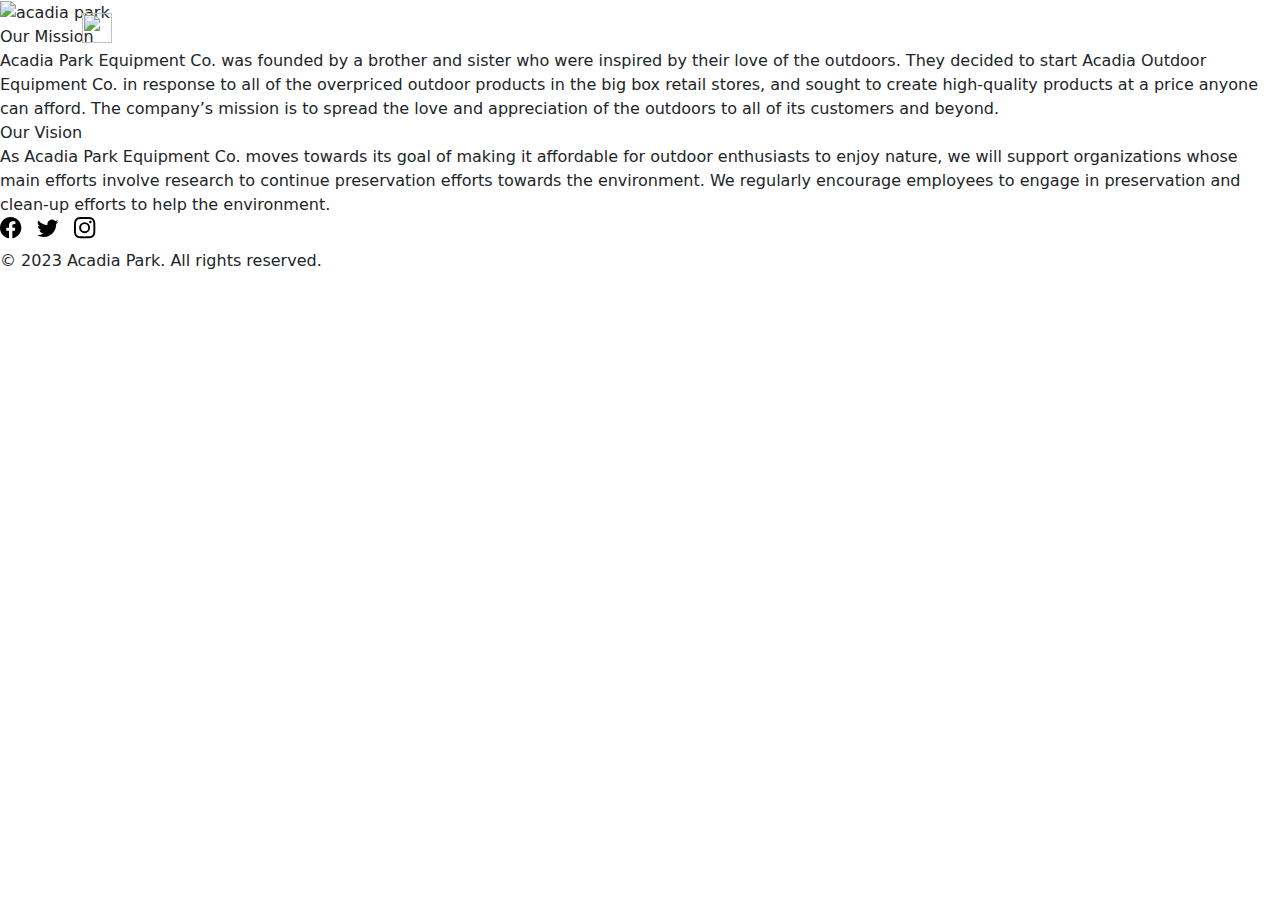
==== about.html @ 1d901a56 "Add files via upload" ====
<!DOCTYPE html>
<html lang="en">
    <head><!--this is the head and it contains all of the meta -->
        <title>Acadia Park</title>
        <meta charset="UTF-8">
        <meta name="viewport" content="width=device-width, initial-scale=1">
               <meta name="description" content="Acadia Park equiptment company">
    <link href="https://cdn.jsdelivr.net/npm/bootstrap@5.2.0/dist/css/bootstrap.min.css" rel="stylesheet" 
    crossorigin="anonymous">
    <meta name="keywords" content="outdoor, camping, fishing, hiking">
<link rel="stylesheet" href="style.css"> 
</head>

<body>
  <header>
    
    <nav class="navbar navbar-expand-lg navbar-light fixed-top text-white">
      <div class="container">
        <a class="navbar-brand text-white" href="index.html">
          <img src="image/logo2-01.svg" width="30" height="30" class="d-inline-block align-top" alt="">
        </a>
        <button class="navbar-toggler navbar-dark" type="button" data-toggle="collapse" data-target="#navbarNav"
          aria-controls="navbarNav" aria-expanded="false" aria-label="Toggle navigation">
          <span class="navbar-toggler-icon"></span>
        </button>
        <div class="collapse navbar-collapse" id="navbarNav">
          <ul class="navbar-nav ml-auto">
            <li class="nav-item active">
              <a class="nav-link text-white" href="about.html">About Us</a>
            </li>
            <li class="nav-item">
              <a class="nav-link text-white" href="reviews.html">Reviews</a>
            </li>
            <li class="nav-item">
              <a class="nav-link text-white" href="contact-me.html">Contact Us</a>
            </li>
            <li class="nav-item">
              <a class="nav-link text-white" href="shopping.html">Shopping</a>
            </li>
          </ul>
        </div>
      </div>
    </nav>
 </header>
    <div class="about-hero">
        <div class="gradient"><img src="image/about.svg" alt="acadia park" style="max-width: 80%;"> </div> 
         </div>
         
    <div class="about1">
        <div class="about-box">
            <div class="author">Our Mission</div>
            <div class="content">
              Acadia Park Equipment Co. was founded by a brother and sister who were inspired by their love of the outdoors. They
decided to start Acadia Outdoor Equipment Co. in response to all of the overpriced outdoor products in the big box retail
stores, and sought to create high-quality products at a price anyone can afford. The company’s mission is to spread the love
and appreciation of the outdoors to all of its customers and beyond.
            </div>
          </div>
        
          <div class="about-box">
            <div class="author">Our Vision</div>
            <div class="content">
              As Acadia Park Equipment Co. moves towards its goal of making it affordable for outdoor enthusiasts to enjoy nature, we
will support organizations whose main efforts involve research to continue preservation efforts towards the environment.
We regularly encourage employees to engage in preservation and clean-up efforts to help the environment.
            </div>
          </div>
        
          </div>
        
    <footer class="footer">
      <div class="social"><svg xmlns="http://www.w3.org/2000/svg" width="32" height="32" fill=black class="bi bi-facebook" viewBox="0 0 24 24">
        <path d="M16 8.049c0-4.446-3.582-8.05-8-8.05C3.58 0-.002 3.603-.002 8.05c0 4.017 2.926 7.347 6.75 7.951v-5.625h-2.03V8.05H6.75V6.275c0-2.017 1.195-3.131 3.022-3.131.876 0 1.791.157 1.791.157v1.98h-1.009c-.993 0-1.303.621-1.303 1.258v1.51h2.218l-.354 2.326H9.25V16c3.824-.604 6.75-3.934 6.75-7.951z"/>
      </svg>
      <svg xmlns="http://www.w3.org/2000/svg" width="32" height="32" fill=black class="bi bi-twitter" viewBox="0 0 24 24">
        <path d="M5.026 15c6.038 0 9.341-5.003 9.341-9.334 0-.14 0-.282-.006-.422A6.685 6.685 0 0 0 16 3.542a6.658 6.658 0 0 1-1.889.518 3.301 3.301 0 0 0 1.447-1.817 6.533 6.533 0 0 1-2.087.793A3.286 3.286 0 0 0 7.875 6.03a9.325 9.325 0 0 1-6.767-3.429 3.289 3.289 0 0 0 1.018 4.382A3.323 3.323 0 0 1 .64 6.575v.045a3.288 3.288 0 0 0 2.632 3.218 3.203 3.203 0 0 1-.865.115 3.23 3.23 0 0 1-.614-.057 3.283 3.283 0 0 0 3.067 2.277A6.588 6.588 0 0 1 .78 13.58a6.32 6.32 0 0 1-.78-.045A9.344 9.344 0 0 0 5.026 15z"/>
      </svg>
      <svg xmlns="http://www.w3.org/2000/svg" width="32" height="32" fill=black class="bi bi-instagram" viewBox="0 0 24 24">
        <path d="M8 0C5.829 0 5.556.01 4.703.048 3.85.088 3.269.222 2.76.42a3.917 3.917 0 0 0-1.417.923A3.927 3.927 0 0 0 .42 2.76C.222 3.268.087 3.85.048 4.7.01 5.555 0 5.827 0 8.001c0 2.172.01 2.444.048 3.297.04.852.174 1.433.372 1.942.205.526.478.972.923 1.417.444.445.89.719 1.416.923.51.198 1.09.333 1.942.372C5.555 15.99 5.827 16 8 16s2.444-.01 3.298-.048c.851-.04 1.434-.174 1.943-.372a3.916 3.916 0 0 0 1.416-.923c.445-.445.718-.891.923-1.417.197-.509.332-1.09.372-1.942C15.99 10.445 16 10.173 16 8s-.01-2.445-.048-3.299c-.04-.851-.175-1.433-.372-1.941a3.926 3.926 0 0 0-.923-1.417A3.911 3.911 0 0 0 13.24.42c-.51-.198-1.092-.333-1.943-.372C10.443.01 10.172 0 7.998 0h.003zm-.717 1.442h.718c2.136 0 2.389.007 3.232.046.78.035 1.204.166 1.486.275.373.145.64.319.92.599.28.28.453.546.598.92.11.281.24.705.275 1.485.039.843.047 1.096.047 3.231s-.008 2.389-.047 3.232c-.035.78-.166 1.203-.275 1.485a2.47 2.47 0 0 1-.599.919c-.28.28-.546.453-.92.598-.28.11-.704.24-1.485.276-.843.038-1.096.047-3.232.047s-2.39-.009-3.233-.047c-.78-.036-1.203-.166-1.485-.276a2.478 2.478 0 0 1-.92-.598 2.48 2.48 0 0 1-.6-.92c-.109-.281-.24-.705-.275-1.485-.038-.843-.046-1.096-.046-3.233 0-2.136.008-2.388.046-3.231.036-.78.166-1.204.276-1.486.145-.373.319-.64.599-.92.28-.28.546-.453.92-.598.282-.11.705-.24 1.485-.276.738-.034 1.024-.044 2.515-.045v.002zm4.988 1.328a.96.96 0 1 0 0 1.92.96.96 0 0 0 0-1.92zm-4.27 1.122a4.109 4.109 0 1 0 0 8.217 4.109 4.109 0 0 0 0-8.217zm0 1.441a2.667 2.667 0 1 1 0 5.334 2.667 2.667 0 0 1 0-5.334z"/>
      </svg>
    </div>
      <div class="container3">
        <p>&copy; 2023 Acadia Park. All rights reserved.</p>
      </div>
    </footer>
  
    <script src="https://code.jquery.com/jquery-3.6.0.min.js"></script>
    <script src="https://maxcdn.bootstrapcdn.com/bootstrap/4.0.0/js/bootstrap.min.js"></script>
</body>

</html>
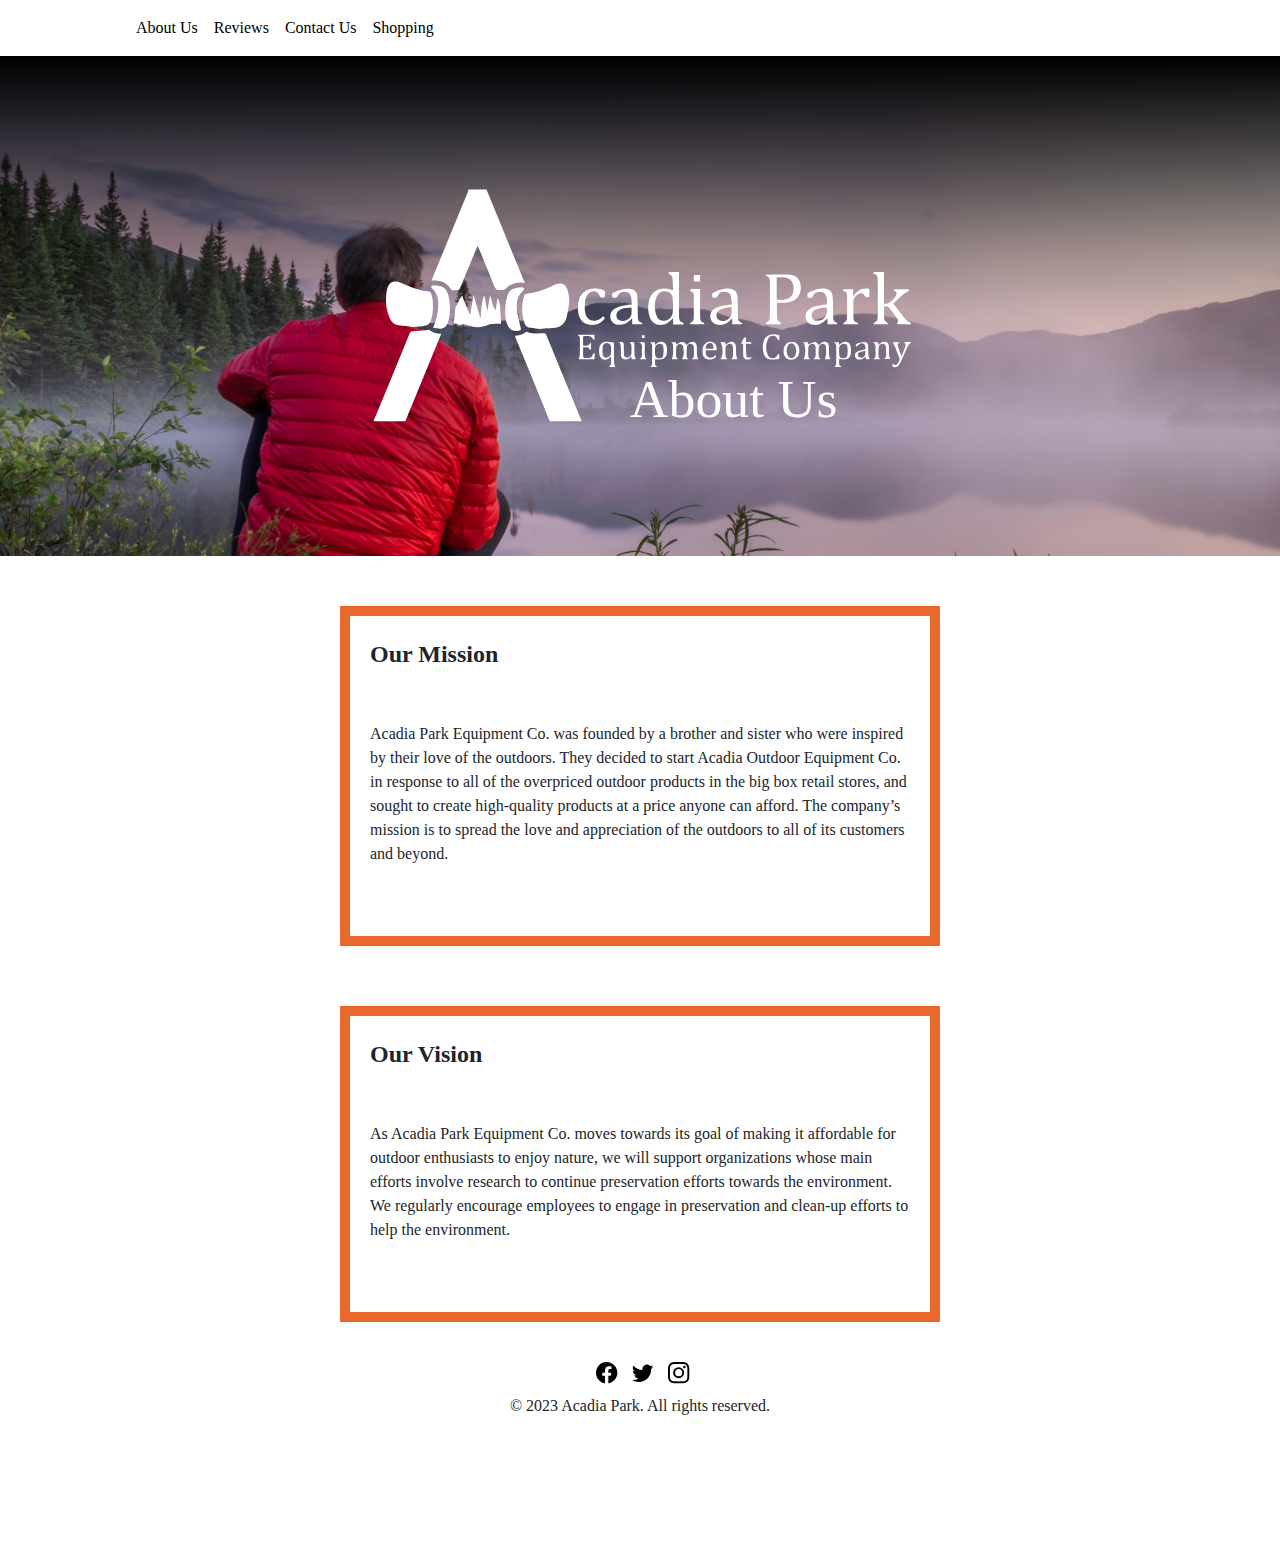
==== commit 62639586: "Add files via upload" ====
--- a/about.html
+++ b/about.html
@@ -19,23 +19,23 @@
         <a class="navbar-brand text-white" href="index.html">
           <img src="image/logo2-01.svg" width="30" height="30" class="d-inline-block align-top" alt="">
         </a>
-        <button class="navbar-toggler navbar-dark" type="button" data-toggle="collapse" data-target="#navbarNav"
+        <button class="navbar-toggler navbar-light" type="button" data-toggle="collapse" data-target="#navbarNav"
           aria-controls="navbarNav" aria-expanded="false" aria-label="Toggle navigation">
           <span class="navbar-toggler-icon"></span>
         </button>
         <div class="collapse navbar-collapse" id="navbarNav">
           <ul class="navbar-nav ml-auto">
             <li class="nav-item active">
-              <a class="nav-link text-white" href="about.html">About Us</a>
+              <a class="nav-link text-black" href="about.html">About Us</a>
             </li>
             <li class="nav-item">
-              <a class="nav-link text-white" href="reviews.html">Reviews</a>
+              <a class="nav-link text-black" href="reviews.html">Reviews</a>
             </li>
             <li class="nav-item">
-              <a class="nav-link text-white" href="contact-me.html">Contact Us</a>
+              <a class="nav-link text-black" href="contact-me.html">Contact Us</a>
             </li>
             <li class="nav-item">
-              <a class="nav-link text-white" href="shopping.html">Shopping</a>
+              <a class="nav-link text-black" href="shopping.html">Shopping</a>
             </li>
           </ul>
         </div>
@@ -43,7 +43,7 @@
     </nav>
  </header>
     <div class="about-hero">
-        <div class="gradient"><img src="image/about.svg" alt="acadia park" style="max-width: 80%;"> </div> 
+        <div class="gradient"><img src="image/about.svg" alt="acadia park" style="max-width: 50%;"> </div> 
          </div>
          
     <div class="about1">
--- a/style.css
+++ b/style.css
@@ -0,0 +1,488 @@
+.backimg{
+  padding: 0px;
+  margin: 0px;  
+  width: 100%;
+    height: 500px;
+    background-position: center;
+    background-size: cover;
+    background-image: url("image/hero.jpg");
+    background-attachment: fixed;
+    color: white;
+    
+}
+
+.gradient{
+  display: flex;
+  justify-content: center;
+  align-items: center;
+  width: 100%;
+  height: 100%;
+  background: rgb(2,0,36);
+background: linear-gradient(180deg, rgba(0,0,0,1) 0%, rgba(0,0,0,0) 57%, rgba(0,0,0,0) 100%);
+}
+    
+body {
+    font-family: Cambria, Cochin, Georgia, Times, 'Times New Roman', serif;
+    padding-bottom: 100px;
+    
+  }
+
+  .navbar {
+    background-color: transparent !important;
+    position: static;
+    
+        }
+  
+
+  .footer {
+    background-color: transparent;
+    position: relative;
+    bottom: 0;
+    width: 100%;
+    text-align: center;
+    padding: 20px 0;
+  }
+  .container1{
+    padding-left: 100px;
+    padding-top: 30px;
+    padding-bottom: 30px;
+  
+    
+    }
+  
+    .email {
+      width: 300px;
+      margin: 0 auto;
+      padding: 20px;
+      
+    }
+    .form-group {
+      margin-bottom: 15px;
+    }
+    label {
+      display: block;
+      font-weight: bold;
+    }
+    input[type="text"],
+    textarea {
+      width: 100%;
+      padding: 5px;
+    }
+    button[type="submit"] {
+      padding: 10px 20px;
+      background-color: #4cbb17;
+      color: white;
+      border: none;
+      cursor: pointer;
+    }
+    .contact{
+      width: 400px;
+      padding: 10px 20px;
+      border-style: inherit;
+      border-radius: 20px;
+      border-width: 10px;
+      background-color: rgb(208, 207, 207);
+      box-shadow: 2px 2px 5px rgba(0, 0, 0, 0.5);
+      margin-right: 50px;
+      
+
+      
+      
+    }
+    .container2{
+      width: 100%;
+      height: 500px;
+      background-position: center;
+      background-size: cover;
+      background-image: url("image/overview.jpg");
+      background-attachment: fixed;
+  
+      color: white;
+      display: flex;
+      justify-content: center;
+      align-items: center;
+  }
+
+  .portal{
+    width: 450px;
+    padding: 100px;
+    background-color: crimson;
+    text-align: center;
+    font-size: xxx-large;
+    color: white;
+    border-style: solid;
+    border-radius: 20px;
+    background-color: rgb(208, 207, 207);
+    box-shadow: 2px 2px 5px rgba(0, 0, 0, 0.5);
+    border-color: #4cbb17;
+    border-width: 8px;
+     
+  background-position: center;
+  background-size: cover;
+        
+  }
+
+  .top2{
+    display: flex;
+    justify-content: space-around;
+    flex-wrap: wrap;
+    gap: 50px;
+  }
+
+  .portals{
+    display: flex;
+    flex-direction: column;
+    justify-content: space-around;
+    gap: 50px;
+    padding-top: 50px;
+    padding-left: 100px;
+    padding-right: 100px;
+    
+  }
+  a{
+    text-decoration: none;
+    
+  }
+
+  .about{
+    background-image: url("image/about.jpg");
+  }
+  .reviews{
+    background-image: url("image/hike.jpg");
+  }
+  .contactus{
+    background-image: url("image/overview.jpg");
+  }
+  .shopping{
+    background-image: url("image/shop.jpg");
+  }
+  .content{
+    display: flex;
+    justify-content: space-between;
+    flex-wrap: wrap;
+    align-items: center;
+    margin-top: 50px;
+    margin-bottom: 50px;
+    justify-content: space-around;
+  
+  }
+  .location{
+    margin-left: 50px;
+    margin-bottom: 50px;
+    
+  }
+  .social{
+    padding-left: 15px;
+    padding-top: 10px;
+}
+.portal:hover{
+  opacity: 1;
+  transform: scale(1);
+  box-shadow: 1px 1px 200px #4cbb17 inset;
+}
+.review-box {
+  width: 600px;
+  border: 10px solid #ccc;
+  padding: 20px;
+  margin-bottom: 10px;
+}
+
+.review-box .author {
+  font-weight: bold;
+  margin-bottom: 10px;
+  font-size: larger;
+  font-family: Cambria, Cochin, Georgia, Times, 'Times New Roman', serif;
+}
+
+.review-box .rating {
+  color: #4cbb17;
+  margin-bottom: 10px;
+  font-size: xx-large;
+}
+
+.review-box .content {
+  font-style: italic;
+  font-family: Cambria, Cochin, Georgia, Times, 'Times New Roman', serif
+}
+.reviews1{
+  display: flex;
+  justify-content: space-around;
+  gap: 50px;
+  padding-top: 50px;
+  padding-left: 50px;
+  padding-right: 50px;
+  flex-wrap: wrap;
+}
+
+.review{
+  padding: 0px;
+  margin: 0px;  
+  width: 100%;
+    height: 500px;
+    background-position: center;
+    background-size: cover;
+    background-image: url("image/hike.jpg");
+    background-attachment: fixed;
+    color: white;
+    
+}
+
+.section-header {
+  font-weight: bold;
+  color: #333;
+  text-align: center;
+  font-size: 2.5em;
+}
+
+
+
+.btn {
+  text-align: center;
+  vertical-align: middle;
+  padding: .67em .67em;
+  cursor: pointer;
+}
+
+.btn-header {
+  margin: .5em 15% 2em 15%;
+  color: white;
+  border: 2px solid #668495;
+  background-color: rgba(255, 255, 255, .1);
+  border-radius: 0;
+  font-size: 1.5em;
+  font-weight: lighter;
+  padding-left: 2em;
+  padding-right: 2em;
+}
+
+.btn-header:hover {
+  background-color: rgba(255, 255, 255, .3);
+}
+
+.btn-play {
+  display: block;
+  margin: 0 auto;
+  color: #090a0a;
+  font-size: 4em;
+  border-radius: 50%;
+  width: 100px;
+  height: 100px;
+  padding: 0;
+  text-align: center;
+}
+
+.btn-primary {
+  color: white;
+  background-color: #E9692C;
+  border: none;
+  border-radius: .3em;
+  font-weight: bold;
+}
+
+.btn-primary:hover {
+  background-color: #be5524;
+}
+
+
+.shop-item {
+  margin: 30px;
+}
+
+.shop-item-title {
+  display: block;
+  width: 100%;
+  text-align: center;
+  font-weight: bold;
+  font-size: 1.5em;
+  color: #333;
+  margin-bottom: 15px;
+}
+
+.shop-item-image {
+  height: 250px;
+  border-radius: 3em;
+  border-width: 5px;
+  border-style: solid;
+  border-color: #4cbb17;
+}
+
+.shop-item-details {
+  display: flex;
+  align-items: center;
+  padding: 5px;
+}
+
+.shop-item-price {
+  flex-grow: 1;
+  color: #333;
+}
+
+.shop-items {
+  display: flex;
+  flex-wrap: wrap;
+  justify-content: space-around;
+}
+
+.cart-header {
+  font-weight: bold;
+  font-size: 1.25em;
+  color: #333;
+}
+
+.cart-column {
+  display: flex;
+  align-items: center;
+  border-bottom: 1px solid black;
+  margin-right: 1.5em;
+  padding-bottom: 10px;
+  margin-top: 10px;
+}
+
+.cart-row {
+  display: flex;
+}
+
+.cart-item {
+  width: 45%;
+}
+
+.cart-price {
+  width: 20%;
+  font-size: 1.2em;
+  color: #333;
+}
+
+.cart-quantity {
+  width: 35%;
+}
+
+.cart-item-title {
+  color: #333;
+  margin-left: .5em;
+  font-size: 1.2em;
+}
+
+.cart-item-image {
+  width: 75px;
+  height: auto;
+  border-radius: 10px;
+  border-style: solid;
+  border-color: #4cbb17;
+}
+
+.btn-danger {
+  color: white;
+  background-color: #8A3324;
+  border: none;
+  border-radius: .3em;
+  font-weight: bold;
+}
+
+.btn-danger:hover {
+  background-color: #CC4C4C;
+}
+
+.cart-quantity-input {
+  height: 34px;
+  width: 50px;
+  border-radius: 5px;
+  border: 1px solid #56CCF2;
+  background-color: #eee;
+  color: #333;
+  padding: 0;
+  text-align: center;
+  font-size: 1.2em;
+  margin-right: 25px;
+}
+
+.cart-row:last-child {
+  border-bottom: 1px solid black;
+}
+
+.cart-row:last-child .cart-column {
+  border: none;
+}
+
+.cart-total {
+  text-align: end;
+  margin-top: 10px;
+  margin-right: 10px;
+}
+
+.cart-total-title {
+  font-weight: bold;
+  font-size: 1.5em;
+  color: black;
+  margin-right: 20px;
+}
+
+.cart-total-price {
+  color: #333;
+  font-size: 1.1em;
+}
+
+.btn-purchase {
+  display: block;
+  margin: 40px auto 80px auto;
+  font-size: 1.75em;
+}
+.shop{
+  padding: 0px;
+  margin: 0px;  
+  width: 100%;
+    height: 500px;
+    background-position: center;
+    background-size: cover;
+    background-image: url("image/shop.jpg");
+    background-attachment: fixed;
+    color: white;
+    
+}
+.about-hero{
+  padding: 0px;
+  margin: 0px;  
+  width: 100%;
+    height: 500px;
+    background-position: center;
+    background-size: cover;
+    background-image: url("image/about.jpg");
+    background-attachment: fixed;
+    color: white;
+    
+}
+.about-box {
+  width: 600px;
+  border: 10px solid #E9692C;
+  padding: 20px;
+  margin-bottom: 10px;
+}
+
+.about-box .author {
+  font-weight: bold;
+  margin-bottom: 10px;
+  font-size: x-large;
+  font-family: Cambria, Cochin, Georgia, Times, 'Times New Roman', serif;
+}
+
+
+.about-box .content {
+  font-style: normal;
+  font-family: Cambria, Cochin, Georgia, Times, 'Times New Roman', serif
+}
+.about1{
+  display: flex;
+  justify-content: space-around;
+  gap: 50px;
+  padding-top: 50px;
+  padding-left: 50px;
+  padding-right: 50px;
+  flex-wrap: wrap;
+}
+button[type="reset"] {
+  padding: 10px 20px;
+  background-color: #4cbb17;
+  color: white;
+  border: none;
+  cursor: pointer;
+  
+}
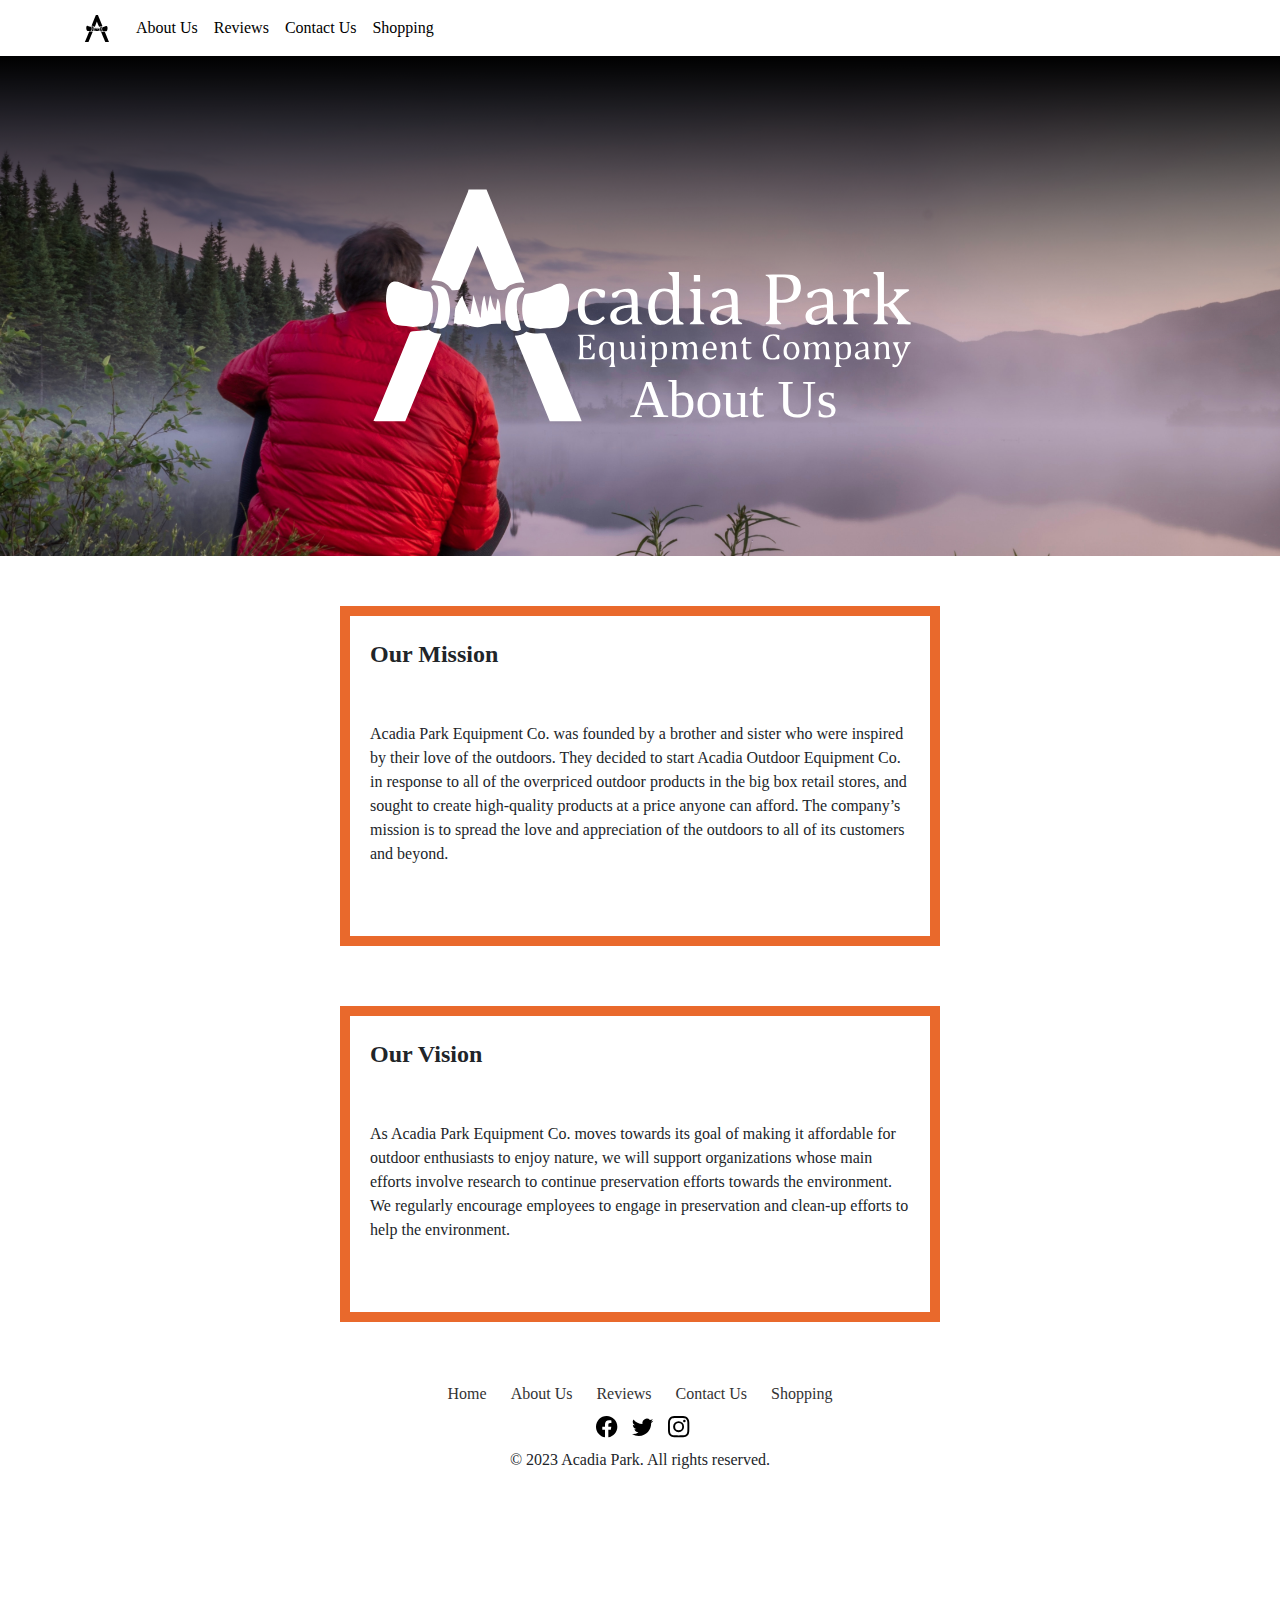
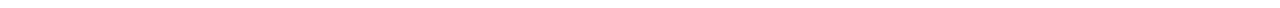
==== commit 3c140385: "Add files via upload" ====
--- a/about.html
+++ b/about.html
@@ -69,6 +69,15 @@
           </div>
         
     <footer class="footer">
+      <nav class="footer-nav">
+        <ul>
+          <li><a href="index.html">Home</a></li>
+          <li><a href="about.html">About Us</a></li>
+          <li><a href="reviews.html">Reviews</a></li>
+          <li><a href="contact-me.html">Contact Us</a></li>
+          <li><a href="shopping.html">Shopping</a></li>
+        </ul>
+      </nav>
       <div class="social"><svg xmlns="http://www.w3.org/2000/svg" width="32" height="32" fill=black class="bi bi-facebook" viewBox="0 0 24 24">
         <path d="M16 8.049c0-4.446-3.582-8.05-8-8.05C3.58 0-.002 3.603-.002 8.05c0 4.017 2.926 7.347 6.75 7.951v-5.625h-2.03V8.05H6.75V6.275c0-2.017 1.195-3.131 3.022-3.131.876 0 1.791.157 1.791.157v1.98h-1.009c-.993 0-1.303.621-1.303 1.258v1.51h2.218l-.354 2.326H9.25V16c3.824-.604 6.75-3.934 6.75-7.951z"/>
       </svg>
--- a/style.css
+++ b/style.css
@@ -486,3 +486,29 @@
   cursor: pointer;
   
 }
+footer {
+  background-color: #f2f2f2;
+  padding: 20px;
+}
+
+.footer-nav ul {
+  list-style-type: none;
+  margin: 0;
+  padding: 0;
+  text-align: center;
+  padding-top: 30px;
+}
+
+.footer-nav li {
+  display: inline-block;
+  margin: 0 10px;
+}
+
+.footer-nav a {
+  color: #333;
+  text-decoration: none;
+}
+
+.footer-nav a:hover {
+  text-decoration: underline #4cbb17;
+}